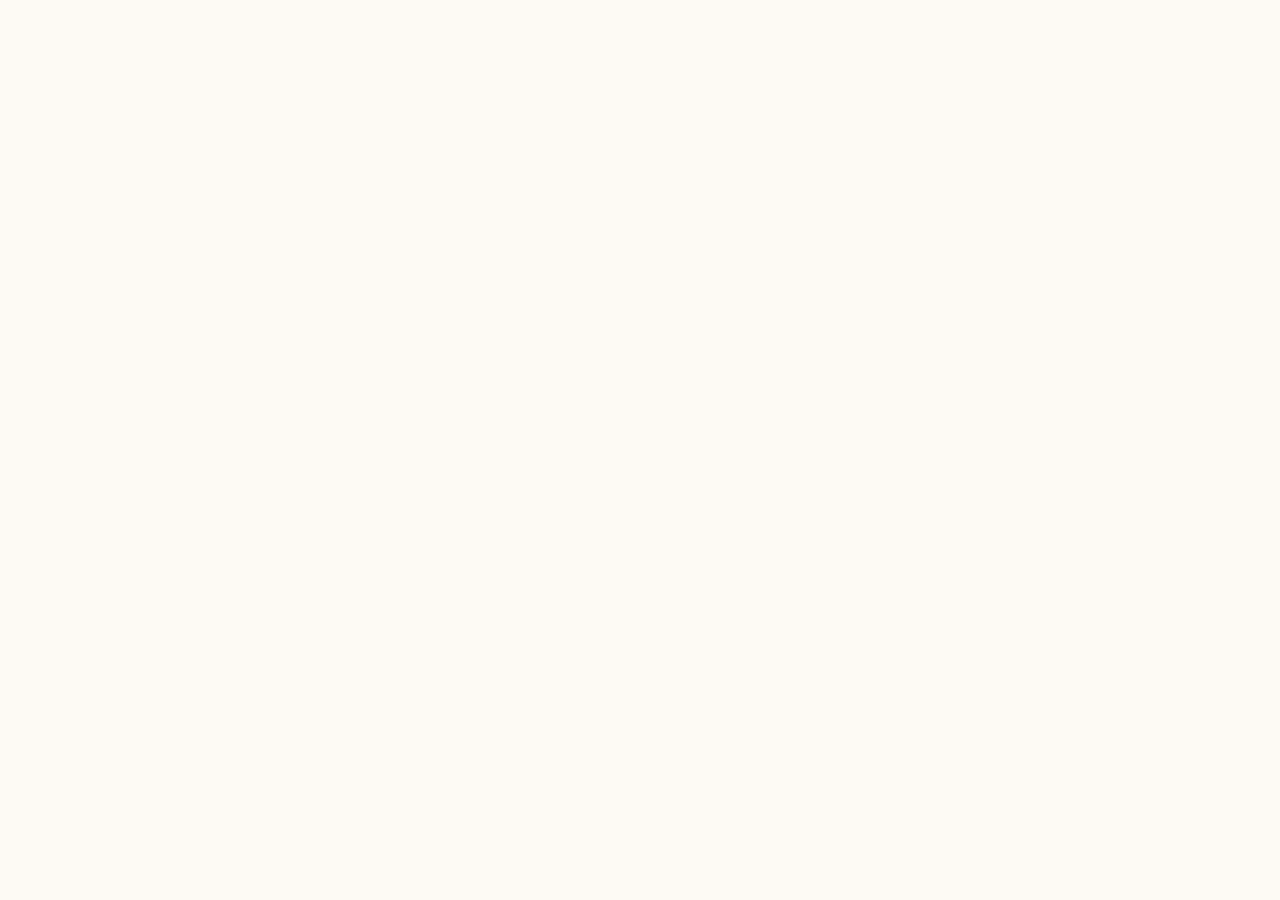
==== admin.html @ 2d434160 "SaaS: Supabase auth (register/login/admin) + per-client GoLogin MY-residential provisioning; GoLogin" ====
<!DOCTYPE html>
<html lang="en">
<head>
<meta charset="utf-8">
<meta name="viewport" content="width=device-width, initial-scale=1, viewport-fit=cover">
<title>Admin</title>
<link href="https://fonts.googleapis.com/css2?family=Inter:wght@400;500;600;700;800&display=swap" rel="stylesheet">
<style>
  :root{ --bg:#FDFAF4; --card:#FFFFFF; --card2:#F4EFE5; --line:#EAE1D1; --text:#221C14; --muted:#6E6454; --accent:#F26B21; --radius:16px; }
  *{box-sizing:border-box} html,body{margin:0;height:100%}
  body{background:var(--bg);color:var(--text);font:15px/1.5 'Inter',-apple-system,BlinkMacSystemFont,"Segoe UI",Roboto,sans-serif;-webkit-font-smoothing:antialiased;padding:max(16px,env(safe-area-inset-top)) 18px 50px}
  .wrap{max-width:860px;margin:0 auto}
  header{margin:6px 2px 16px}
  h1{font-size:22px;font-weight:700;letter-spacing:-.02em;margin:0}
  header p{color:var(--muted);margin:2px 0 0;font-size:13.5px}
  .card{background:var(--card);border:1px solid var(--line);border-radius:var(--radius);padding:18px;margin-bottom:16px;box-shadow:0 1px 2px rgba(34,28,20,.05)}
  .card h2{font-size:15px;margin:0 0 12px}
  .fld{margin-bottom:12px}
  .fld label{display:block;font-size:11.5px;font-weight:600;color:var(--muted);margin-bottom:4px;text-transform:uppercase;letter-spacing:.04em}
  .fld input{width:100%;font:inherit;color:var(--text);background:var(--card2);border:1px solid var(--line);border-radius:10px;padding:9px 11px;outline:none}
  .fld input:focus{border-color:var(--accent)}
  .hint{font-size:11.5px;color:var(--muted);margin-top:3px}
  .btn{font:inherit;font-weight:600;cursor:pointer;border:0;border-radius:11px;padding:10px 20px;color:#fff;background:linear-gradient(180deg,#F8863F,#F26B21);box-shadow:0 3px 12px rgba(242,107,33,.3)}
  .btn:disabled{opacity:.6;cursor:wait}
  table{width:100%;border-collapse:collapse;font-size:13.5px}
  th{color:var(--muted);font-size:11.5px;text-transform:uppercase;letter-spacing:.04em;text-align:left;padding:6px 8px;border-bottom:1px solid var(--line)}
  td{padding:8px;border-bottom:1px solid var(--line);word-break:break-all}
  .pill{font-size:11px;font-weight:700;padding:2px 8px;border-radius:99px;background:#FFF1E6;color:#C9500E}
  .ok{background:#e6f6ec;color:#1a8f4a}
  .msg{display:none;margin-top:10px;padding:9px 12px;border-radius:10px;font-size:13px}
  .msg.good{background:#e6f6ec;color:#1a8f4a}.msg.badd{background:#fdecec;color:#c0392b}
  .denied{border:1px dashed var(--line);border-radius:var(--radius);color:var(--muted);text-align:center;padding:48px 20px}
</style>
</head>
<body>
<div class="wrap" id="root" style="display:none">
  <header>
    <h1>Admin</h1>
    <p>API keys and client accounts — keys live in Supabase, never in the code.</p>
  </header>

  <div class="card">
    <h2>API Keys &amp; Settings</h2>
    <div class="fld"><label>GoLogin token</label><input id="k-gologin_token" placeholder="paste a new token to change">
      <div class="hint">Dev token from app.gologin.com → Personal Area → API Token. Powers every client browser.</div></div>
    <div class="fld"><label>GoLogin proxy country</label><input id="k-gologin_proxy_country" placeholder="MY">
      <div class="hint">Residential country for every new client profile (default MY = Malaysia).</div></div>
    <div class="fld"><label>Admin emails</label><input id="k-admin_emails" placeholder="you@company.com, staff@company.com">
      <div class="hint">Comma-separated. These accounts see this Admin tab.</div></div>
    <div class="fld"><label>Default OpenRouter model</label><input id="k-openrouter_default_model" placeholder="openai/gpt-4.1"></div>
    <button class="btn" id="save" onclick="save()">Save settings</button>
    <div class="msg" id="msg"></div>
  </div>

  <div class="card">
    <h2>Clients</h2>
    <table>
      <thead><tr><th>Email</th><th>Hermes profile</th><th>GoLogin browser</th><th>Role</th><th>Since</th></tr></thead>
      <tbody id="clients"><tr><td colspan="5" style="color:var(--muted)">Loading…</td></tr></tbody>
    </table>
  </div>
</div>
<div class="wrap denied" id="denied" style="display:none">Admin access only.</div>

<script>
const $=s=>document.querySelector(s);
const esc=s=>String(s||'').replace(/[&<>"]/g,c=>({'&':'&amp;','<':'&lt;','>':'&gt;','"':'&quot;'}[c]));
const KEYS=['gologin_token','gologin_proxy_country','admin_emails','openrouter_default_model'];

async function load(){
  const r=await fetch('/api/saas/admin/settings',{credentials:'same-origin'});
  if(r.status===403){ $('#denied').style.display='block'; return; }
  const d=await r.json();
  $('#root').style.display='block';
  for(const k of KEYS){ const el=$('#k-'+k); if(el) el.value=(d.settings||{})[k]||''; }
  const cr=await fetch('/api/saas/admin/clients',{credentials:'same-origin'});
  const cd=await cr.json();
  const rows=(cd.clients||[]).map(c=>`<tr>
    <td>${esc(c.email)}</td><td>${esc(c.hermes_profile)}</td>
    <td>${c.gologin_profile_id?('<span class="pill ok">'+esc(c.gologin_profile_id.slice(-8))+'</span>'):'<span class="pill">none</span>'}</td>
    <td>${c.is_admin?'<span class="pill">admin</span>':'client'}</td>
    <td>${esc(String(c.created_at||'').slice(0,10))}</td></tr>`).join('');
  $('#clients').innerHTML=rows||'<tr><td colspan="5" style="color:var(--muted)">No clients yet.</td></tr>';
}

async function save(){
  const btn=$('#save');btn.disabled=true;
  const settings={};
  for(const k of KEYS){ const v=$('#k-'+k).value.trim(); if(v && !v.startsWith('********')) settings[k]=v; }
  try{
    const headers={'Content-Type':'application/json'};
    try{ const t=(window.parent&&window.parent.hermesCsrfToken)||''; if(t) headers['X-Hermes-CSRF-Token']=t; }catch(e){}
    const r=await fetch('/api/saas/admin/settings',{method:'POST',credentials:'same-origin',
      headers, body:JSON.stringify({settings})});
    const d=await r.json();
    if(!r.ok||d.error) throw new Error(d.error||('HTTP '+r.status));
    const m=$('#msg');m.className='msg good';m.style.display='block';m.textContent='Saved: '+(d.saved||[]).join(', ');
  }catch(e){ const m=$('#msg');m.className='msg badd';m.style.display='block';m.textContent=e.message; }
  btn.disabled=false;
}
load();
</script>
</body>
</html>
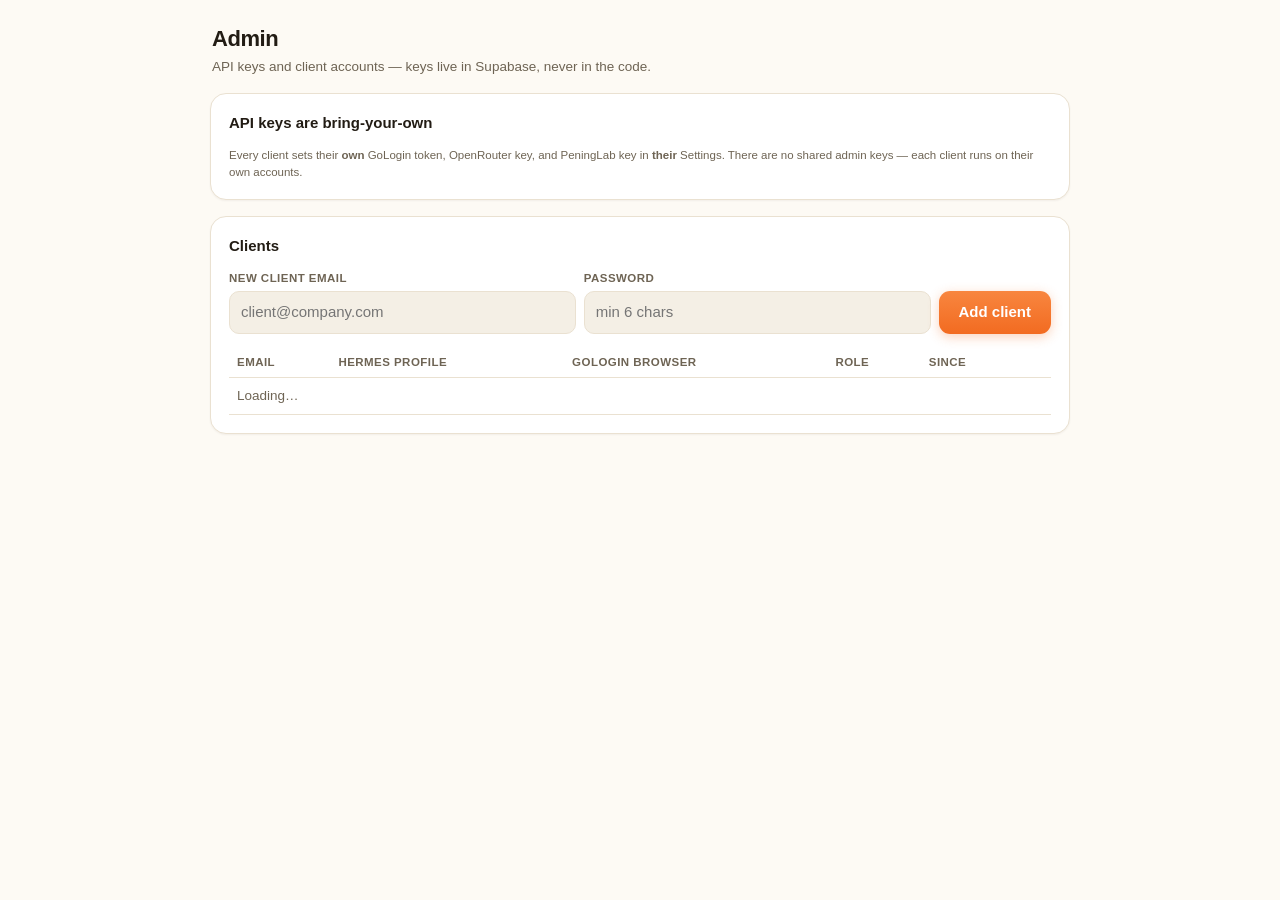
==== commit 75acfabc: "100% BYO keys: remove all shared admin GoLogin/OpenRouter/PeningLab keys; each client sets their own" ====
--- a/admin.html
+++ b/admin.html
@@ -40,23 +40,22 @@
   </header>
 
   <div class="card">
-    <h2>API Keys &amp; Settings</h2>
-    <div class="fld"><label>GoLogin token</label><input id="k-gologin_token" placeholder="paste a new token to change">
-      <div class="hint">Dev token from app.gologin.com → Personal Area → API Token. Powers every client browser.</div></div>
-    <div class="fld"><label>GoLogin proxy country</label><input id="k-gologin_proxy_country" placeholder="MY">
-      <div class="hint">Residential country for every new client profile (default MY = Malaysia).</div></div>
-    <div class="fld"><label>Admin emails</label><input id="k-admin_emails" placeholder="you@company.com, staff@company.com">
-      <div class="hint">Comma-separated. These accounts see this Admin tab.</div></div>
-    <div class="fld"><label>Default OpenRouter model</label><input id="k-openrouter_default_model" placeholder="openai/gpt-4.1"></div>
-    <button class="btn" id="save" onclick="save()">Save settings</button>
-    <div class="msg" id="msg"></div>
+    <h2>API keys are bring-your-own</h2>
+    <div class="hint">Every client sets their <b>own</b> GoLogin token, OpenRouter key, and PeningLab key in
+    <b>their</b> Settings. There are no shared admin keys — each client runs on their own accounts.</div>
   </div>
 
   <div class="card">
     <h2>Clients</h2>
+    <div style="display:flex;gap:8px;flex-wrap:wrap;align-items:flex-end;margin-bottom:14px">
+      <div class="fld" style="flex:1;min-width:170px;margin:0"><label>New client email</label><input id="nu-email" type="email" placeholder="client@company.com"></div>
+      <div class="fld" style="flex:1;min-width:150px;margin:0"><label>Password</label><input id="nu-pw" type="text" placeholder="min 6 chars"></div>
+      <button class="btn" id="nu-add" onclick="createUser()">Add client</button>
+    </div>
+    <div class="msg" id="umsg"></div>
     <table>
-      <thead><tr><th>Email</th><th>Hermes profile</th><th>GoLogin browser</th><th>Role</th><th>Since</th></tr></thead>
-      <tbody id="clients"><tr><td colspan="5" style="color:var(--muted)">Loading…</td></tr></tbody>
+      <thead><tr><th>Email</th><th>Hermes profile</th><th>GoLogin browser</th><th>Role</th><th>Since</th><th></th></tr></thead>
+      <tbody id="clients"><tr><td colspan="6" style="color:var(--muted)">Loading…</td></tr></tbody>
     </table>
   </div>
 </div>
@@ -65,39 +64,52 @@
 <script>
 const $=s=>document.querySelector(s);
 const esc=s=>String(s||'').replace(/[&<>"]/g,c=>({'&':'&amp;','<':'&lt;','>':'&gt;','"':'&quot;'}[c]));
-const KEYS=['gologin_token','gologin_proxy_country','admin_emails','openrouter_default_model'];
-
 async function load(){
-  const r=await fetch('/api/saas/admin/settings',{credentials:'same-origin'});
-  if(r.status===403){ $('#denied').style.display='block'; return; }
-  const d=await r.json();
+  const cr0=await fetch('/api/saas/admin/clients',{credentials:'same-origin'});
+  if(cr0.status===403){ $('#denied').style.display='block'; return; }
   $('#root').style.display='block';
-  for(const k of KEYS){ const el=$('#k-'+k); if(el) el.value=(d.settings||{})[k]||''; }
-  const cr=await fetch('/api/saas/admin/clients',{credentials:'same-origin'});
+  const cr=cr0;
   const cd=await cr.json();
   const rows=(cd.clients||[]).map(c=>`<tr>
     <td>${esc(c.email)}</td><td>${esc(c.hermes_profile)}</td>
     <td>${c.gologin_profile_id?('<span class="pill ok">'+esc(c.gologin_profile_id.slice(-8))+'</span>'):'<span class="pill">none</span>'}</td>
     <td>${c.is_admin?'<span class="pill">admin</span>':'client'}</td>
-    <td>${esc(String(c.created_at||'').slice(0,10))}</td></tr>`).join('');
-  $('#clients').innerHTML=rows||'<tr><td colspan="5" style="color:var(--muted)">No clients yet.</td></tr>';
+    <td>${esc(String(c.created_at||'').slice(0,10))}</td>
+    <td style="white-space:nowrap;text-align:right">${c.is_admin?'':`
+      <button class="del" style="color:var(--accent)" onclick="resetPw('${esc(c.id)}','${esc(c.email)}')">Reset&nbsp;pw</button>
+      <button class="del" onclick="delUser('${esc(c.id)}','${esc(c.email)}')">Delete</button>`}</td></tr>`).join('');
+  $('#clients').innerHTML=rows||'<tr><td colspan="6" style="color:var(--muted)">No clients yet.</td></tr>';
+}
+function umsg(t,ok){const m=$('#umsg');m.className='msg '+(ok?'good':'badd');m.style.display='block';m.textContent=t;}
+async function createUser(){
+  const email=$('#nu-email').value.trim(), pw=$('#nu-pw').value;
+  if(!email||pw.length<6){ umsg('Enter an email + password (min 6).',false); return; }
+  const btn=$('#nu-add'); btn.disabled=true; umsg('Creating + provisioning Malaysia browser…',true);
+  try{
+    const r=await api('/api/saas/admin/user/create',{email,password:pw});
+    const d=await r.json(); if(!r.ok||d.error) throw new Error(d.error||('HTTP '+r.status));
+    $('#nu-email').value=''; $('#nu-pw').value=''; umsg('Created '+email,true); load();
+  }catch(e){ umsg(e.message,false); }
+  btn.disabled=false;
+}
+async function delUser(id,email){
+  if(!confirm('Delete '+email+'? This removes their account, browser profile, images and reports.')) return;
+  try{ const r=await api('/api/saas/admin/user/delete',{id}); const d=await r.json();
+    if(!r.ok||d.error) throw new Error(d.error||('HTTP '+r.status)); umsg('Deleted '+email,true); load();
+  }catch(e){ umsg(e.message,false); }
+}
+async function resetPw(id,email){
+  const pw=prompt('New password for '+email+' (min 6):'); if(!pw) return;
+  try{ const r=await api('/api/saas/admin/user/password',{id,password:pw}); const d=await r.json();
+    if(!r.ok||d.error) throw new Error(d.error||('HTTP '+r.status)); umsg('Password reset for '+email,true);
+  }catch(e){ umsg(e.message,false); }
+}
+function api(url,body){
+  const headers={'Content-Type':'application/json'};
+  try{ const t=(window.parent&&window.parent.hermesCsrfToken)||''; if(t) headers['X-Hermes-CSRF-Token']=t; }catch(e){}
+  return fetch(url,{method:'POST',credentials:'same-origin',headers,body:JSON.stringify(body)});
 }
 
-async function save(){
-  const btn=$('#save');btn.disabled=true;
-  const settings={};
-  for(const k of KEYS){ const v=$('#k-'+k).value.trim(); if(v && !v.startsWith('********')) settings[k]=v; }
-  try{
-    const headers={'Content-Type':'application/json'};
-    try{ const t=(window.parent&&window.parent.hermesCsrfToken)||''; if(t) headers['X-Hermes-CSRF-Token']=t; }catch(e){}
-    const r=await fetch('/api/saas/admin/settings',{method:'POST',credentials:'same-origin',
-      headers, body:JSON.stringify({settings})});
-    const d=await r.json();
-    if(!r.ok||d.error) throw new Error(d.error||('HTTP '+r.status));
-    const m=$('#msg');m.className='msg good';m.style.display='block';m.textContent='Saved: '+(d.saved||[]).join(', ');
-  }catch(e){ const m=$('#msg');m.className='msg badd';m.style.display='block';m.textContent=e.message; }
-  btn.disabled=false;
-}
 load();
 </script>
 </body>
